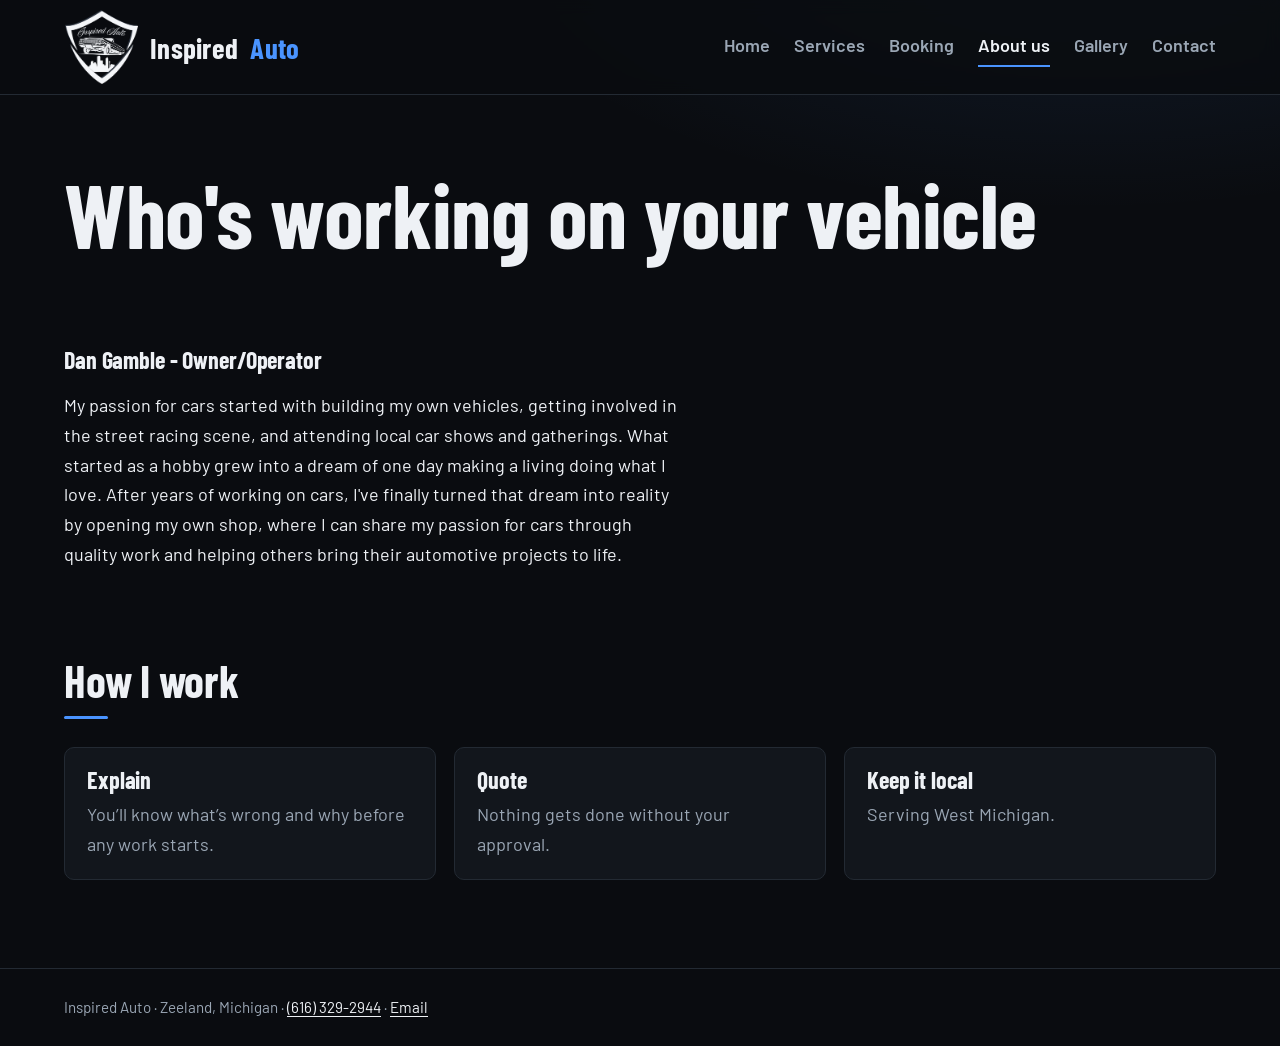
==== about.html @ 084805bb "Update heading from 'Who’s working on your car' to 'Who's working on your vehicle'" ====
<!DOCTYPE html>
<html lang="en"><head><meta charset="utf-8"><meta name="viewport" content="width=device-width,initial-scale=1"><link rel="icon" type="image/png" sizes="32x32" href="favicon-32.png">
<link rel="apple-touch-icon" href="apple-touch-icon.png">
<title>About us | Inspired Auto</title><meta name="description" content="Meet the mechanic behind Inspired Auto in Zeeland, MI.">
<link rel="preconnect" href="https://fonts.googleapis.com"><link rel="preconnect" href="https://fonts.gstatic.com" crossorigin>
<link href="https://fonts.googleapis.com/css2?family=Barlow:wght@400;600&family=Barlow+Condensed:wght@700&display=swap" rel="stylesheet">
<link rel="stylesheet" href="style.css"></head><body>
<header><div class="wrap"><a class="logo" href="index.html">Inspired <b>Auto</b></a>
<nav aria-label="Main">
<a href="index.html">Home</a>
<a href="services.html">Services</a>
<a href="booking.html">Booking</a>
<a href="about.html" aria-current="page">About us</a>
<a href="gallery.html">Gallery</a>
<a href="contact.html">Contact</a>
</nav></div></header>
<main><div class="wrap">
<h1>Who's working on your vehicle</h1>
<section><h3>Dan Gamble - Owner/Operator</h3>
<p style="max-width:62ch">My passion for cars started with building my own vehicles, getting involved in the street racing scene, and attending local car shows and gatherings. What started as a hobby grew into a dream of one day making a living doing what I love. After years of working on cars, I've finally turned that dream into reality by opening my own shop, where I can share my passion for cars through quality work and helping others bring their automotive projects to life.</p></section>
<section><h2>How I work</h2><div class="grid">
<div class="item"><h3>Explain</h3><p>You’ll know what’s wrong and why before any work starts.</p></div>
<div class="item"><h3>Quote</h3><p>Nothing gets done without your approval.</p></div>
<div class="item"><h3>Keep it local</h3><p>Serving West Michigan.</p></div></div></section>
</div></main>
<footer><div class="wrap">Inspired Auto · Zeeland, Michigan · <a href="tel:+16163292944">(616) 329-2944</a> · <a href="raiders7126@gmail.com">Email</a></div></footer>
</body></html>
---- style.css ----
/* Inspired Auto: edit colors here */
:root{--bg:#0a0c10;--card:#12161c;--card2:#171d26;--field:#0d1015;--ink:#eef1f5;--mute:#9aa6b4;--line:#232a33;--line2:#343d49;--accent:#4a94ff;--accent2:#7db0ff;--on:#0a0c10;--rgb:74,148,255;--red:#ff5c5c;color-scheme:dark}

/* Base */
*{box-sizing:border-box}
html{scroll-behavior:smooth}
body{margin:0;color:var(--ink);font:18px/1.65 Barlow,system-ui,sans-serif;background:radial-gradient(900px 420px at 85% -8%,rgba(var(--rgb),.12),transparent 70%),var(--bg);background-repeat:no-repeat}
::selection{background:var(--accent);color:var(--on)}
h1,h2,h3{font-family:"Barlow Condensed",Impact,sans-serif;line-height:1.04;margin:0 0 .5em;font-weight:700;letter-spacing:-.005em}
h1{font-size:clamp(2.8rem,7vw,6.2rem)}
h2{font-size:clamp(1.9rem,4.5vw,2.8rem)}
h3{font-size:1.5rem}
h1 em{font-style:normal;color:var(--accent)}
a{color:var(--accent);text-underline-offset:3px}
a:hover{color:var(--accent2)}
:focus-visible{outline:2px solid var(--accent);outline-offset:3px}
.wrap{max-width:1320px;margin:0 auto;padding:0 clamp(20px,5vw,64px)}
main{padding:72px 0 88px;overflow-x:clip}
section{margin-top:88px}
section>h2::after{content:"";display:block;width:44px;height:3px;border-radius:2px;background:var(--accent);margin-top:12px}
.lede{font-size:1.25rem;max-width:40ch;color:var(--mute)}
.note{color:var(--mute);font-size:.95rem}
[hidden]{display:none!important}

/* Header and footer */
header{border-bottom:1px solid var(--line);background:rgba(10,12,16,.85);backdrop-filter:blur(8px);position:sticky;top:0;z-index:5}
header .wrap{display:flex;flex-wrap:wrap;gap:6px 28px;align-items:center;justify-content:space-between;padding-top:10px;padding-bottom:10px}
.logo{display:inline-flex;align-items:center;gap:12px;font:700 1.8rem "Barlow Condensed",sans-serif;text-decoration:none;color:var(--ink);letter-spacing:.01em}
.logo::before{content:"";width:74px;height:74px;background:url("logo-sm.png") center/contain no-repeat}
.logo b{color:var(--accent)}
nav{display:flex;flex-wrap:wrap;gap:4px 24px}
nav a{color:var(--mute);text-decoration:none;font-weight:600;padding:4px 0;border-bottom:2px solid transparent;transition:color .15s,border-color .15s}
nav a:hover{color:var(--ink)}
nav a[aria-current]{color:var(--ink);border-color:var(--accent)}
footer{border-top:1px solid var(--line);padding:26px 0;color:var(--mute);font-size:.95rem}
footer a{color:var(--ink)}
footer a:hover{color:var(--accent)}

/* Buttons */
.btn{display:inline-block;background:var(--accent);color:var(--on);font-weight:700;padding:12px 26px;border:0;border-radius:6px;text-decoration:none;font-size:1rem;cursor:pointer;transition:background .15s,transform .15s}
.btn:hover{background:var(--accent2);color:var(--on);transform:translateY(-1px)}
.btn:disabled{opacity:.6;cursor:default;transform:none}
.btn.alt{background:none;color:var(--ink);box-shadow:inset 0 0 0 1px var(--line2);margin-left:8px}
.btn.alt:hover{box-shadow:inset 0 0 0 1px var(--accent);color:var(--ink);background:none}

/* Home: hero */
.hero{display:grid;grid-template-columns:1fr;justify-items:center;gap:28px;text-align:center;position:relative;isolation:isolate}
.hero>div{width:100%}
.hero h1{max-width:none}
.hero .lede{margin-inline:auto;max-width:52ch}
.hero::before{content:"";position:absolute;inset:-72px -64px;z-index:-1;opacity:.22;background:linear-gradient(var(--line) 1px,transparent 1px) 0 0/48px 48px,linear-gradient(90deg,var(--line) 1px,transparent 1px) 0 0/48px 48px;-webkit-mask-image:radial-gradient(ellipse at 50% 35%,#000,transparent 70%);mask-image:radial-gradient(ellipse at 50% 35%,#000,transparent 70%)}
.eyebrow{display:inline-flex;align-items:center;gap:8px;border:1px solid var(--line2);border-radius:99px;padding:4px 14px;font-size:.95rem;color:var(--mute);margin-bottom:18px}
.eyebrow::before{content:"";width:7px;height:7px;border-radius:50%;background:var(--accent)}
.hero-logo{display:block;width:100%;max-width:340px;height:auto}
.ro{background:var(--card);border:1px solid var(--line);border-top:3px solid var(--accent);border-radius:10px;padding:24px 28px;box-shadow:0 24px 40px -24px rgba(0,0,0,.7)}
.ro h3{border-bottom:1px solid var(--line);padding-bottom:8px}
.ro dl{margin:0;display:grid;grid-template-columns:auto 1fr;gap:8px 18px}
.ro dt{color:var(--mute)}
.ro dd{margin:0;font-weight:600}

/* Cards, steps, call to action */
.grid{display:grid;gap:18px;grid-template-columns:repeat(auto-fit,minmax(260px,1fr));margin-top:28px}
.item{background:var(--card);border:1px solid var(--line);border-radius:10px;padding:20px 22px;transition:border-color .15s}
.item:hover{border-color:var(--accent)}
.item h3{margin-bottom:.3em}
.item p{margin:0;color:var(--mute)}
a.item{display:block;text-decoration:none;color:inherit}
a.item h3::after{content:" →";color:var(--accent)}
.steps{counter-reset:s}
.steps .item::before{counter-increment:s;content:"0" counter(s);display:block;font:700 1.9rem "Barlow Condensed",sans-serif;color:var(--accent);margin-bottom:4px}
.cta{display:flex;flex-wrap:wrap;gap:20px 32px;align-items:center;justify-content:space-between;padding:36px 40px;border:1px solid var(--line);border-radius:12px;background:linear-gradient(135deg,var(--card),var(--card2))}
.cta h2{margin:0;max-width:20ch}

/* Forms */
form{display:grid;gap:16px;max-width:560px}
label{font-weight:600;display:grid;gap:5px}
input,select,textarea{font:inherit;padding:11px 12px;border:1px solid var(--line2);background:var(--field);color:var(--ink);border-radius:6px;transition:border-color .15s}
input:focus,select:focus,textarea:focus{border-color:var(--accent);outline:none;box-shadow:0 0 0 3px rgba(var(--rgb),.3)}
input::placeholder{color:#6d7681}
.row{display:grid;gap:14px;grid-template-columns:1fr 1.3fr 1.5fr}
label.err{color:var(--red)}
.err input,.err select,.err textarea{border-color:var(--red);box-shadow:0 0 0 1px var(--red);background:color-mix(in srgb,var(--red) 8%,var(--field))}
.msg{font-weight:400;font-size:.9rem}
.err-note{color:var(--red);font-weight:600}

/* Scroll fade-in (only active when the page adds the "js" class) */
.js .rv{opacity:0;transform:translateY(14px);transition:opacity .6s ease,transform .6s ease}
.js .rv.in{opacity:1;transform:none}

/* Responsive */
@media(min-width:900px){
form{max-width:900px;grid-template-columns:1fr 1fr}
form>*{grid-column:1/-1}
form>label:nth-of-type(-n+2){grid-column:auto}
}
@media(min-width:1500px){body{font-size:19px}}
@media(max-width:760px){main{padding:48px 0 64px}section{margin-top:64px}}
@media(max-width:560px){.row{grid-template-columns:1fr}}
@media(prefers-reduced-motion:reduce){html{scroll-behavior:auto}*{transition:none!important}.js .rv{opacity:1;transform:none}}

@media(max-width:560px){
.logo{font-size:1.5rem;gap:10px}
.logo::before{width:36px;height:43px}
header .wrap{gap:4px 16px}
nav{width:100%;justify-content:space-between;gap:2px 6px}
nav a{font-size:.8rem}
.hero{gap:22px}
.hero-logo{max-width:150px}
.cta{padding:28px 24px}
}
@media(max-width:380px){nav a{font-size:.74rem}.logo{font-size:1.35rem}}
/* Gallery */
.gallery{display:grid;gap:14px;grid-template-columns:repeat(auto-fill,minmax(280px,1fr));margin-top:32px}
.gallery button{display:block;padding:0;aspect-ratio:4/3;overflow:hidden;border:1px solid var(--line);border-radius:10px;background:var(--card);cursor:zoom-in;transition:border-color .15s}
.gallery button:hover{border-color:var(--accent)}
.gallery img{display:block;width:100%;height:100%;object-fit:cover;transition:transform .4s ease}
.gallery button:hover img{transform:scale(1.04)}
.lb{border:0;padding:0;background:none;color:var(--ink);max-width:96vw;max-height:96vh;overflow:visible}
.lb::backdrop{background:rgba(5,6,8,.93)}
.lb img{display:block;max-width:92vw;max-height:78vh;margin:0 auto;border-radius:8px}
.lb-c{margin:12px 0 0;text-align:center;color:var(--mute);font-size:.95rem}
.lb button{position:fixed;width:44px;height:44px;border:1px solid var(--line2);border-radius:50%;background:rgba(18,22,28,.9);color:var(--ink);font-size:1.7rem;line-height:1;cursor:pointer}
.lb button:hover{border-color:var(--accent);color:var(--accent)}
.lb-x{top:16px;right:16px}
.lb-p{left:14px;top:50%;margin-top:-22px}
.lb-n{right:14px;top:50%;margin-top:-22px}
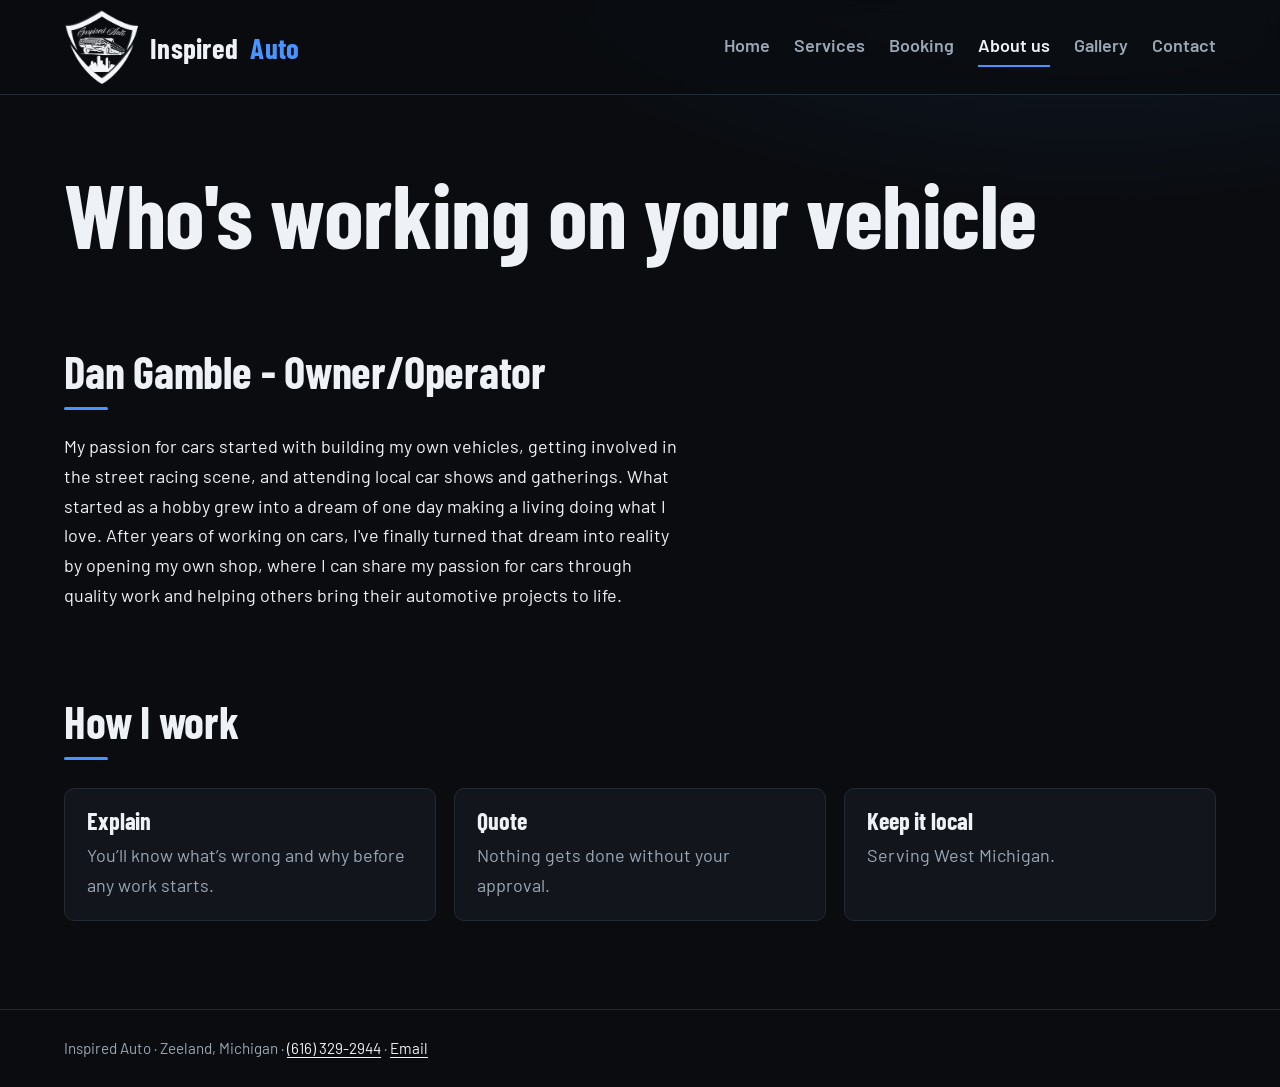
==== commit e5181be3: "Change section heading from h3 to h2 for owner/operator" ====
--- a/about.html
+++ b/about.html
@@ -16,7 +16,7 @@
 </nav></div></header>
 <main><div class="wrap">
 <h1>Who's working on your vehicle</h1>
-<section><h3>Dan Gamble - Owner/Operator</h3>
+<section><h2>Dan Gamble - Owner/Operator</h2>
 <p style="max-width:62ch">My passion for cars started with building my own vehicles, getting involved in the street racing scene, and attending local car shows and gatherings. What started as a hobby grew into a dream of one day making a living doing what I love. After years of working on cars, I've finally turned that dream into reality by opening my own shop, where I can share my passion for cars through quality work and helping others bring their automotive projects to life.</p></section>
 <section><h2>How I work</h2><div class="grid">
 <div class="item"><h3>Explain</h3><p>You’ll know what’s wrong and why before any work starts.</p></div>
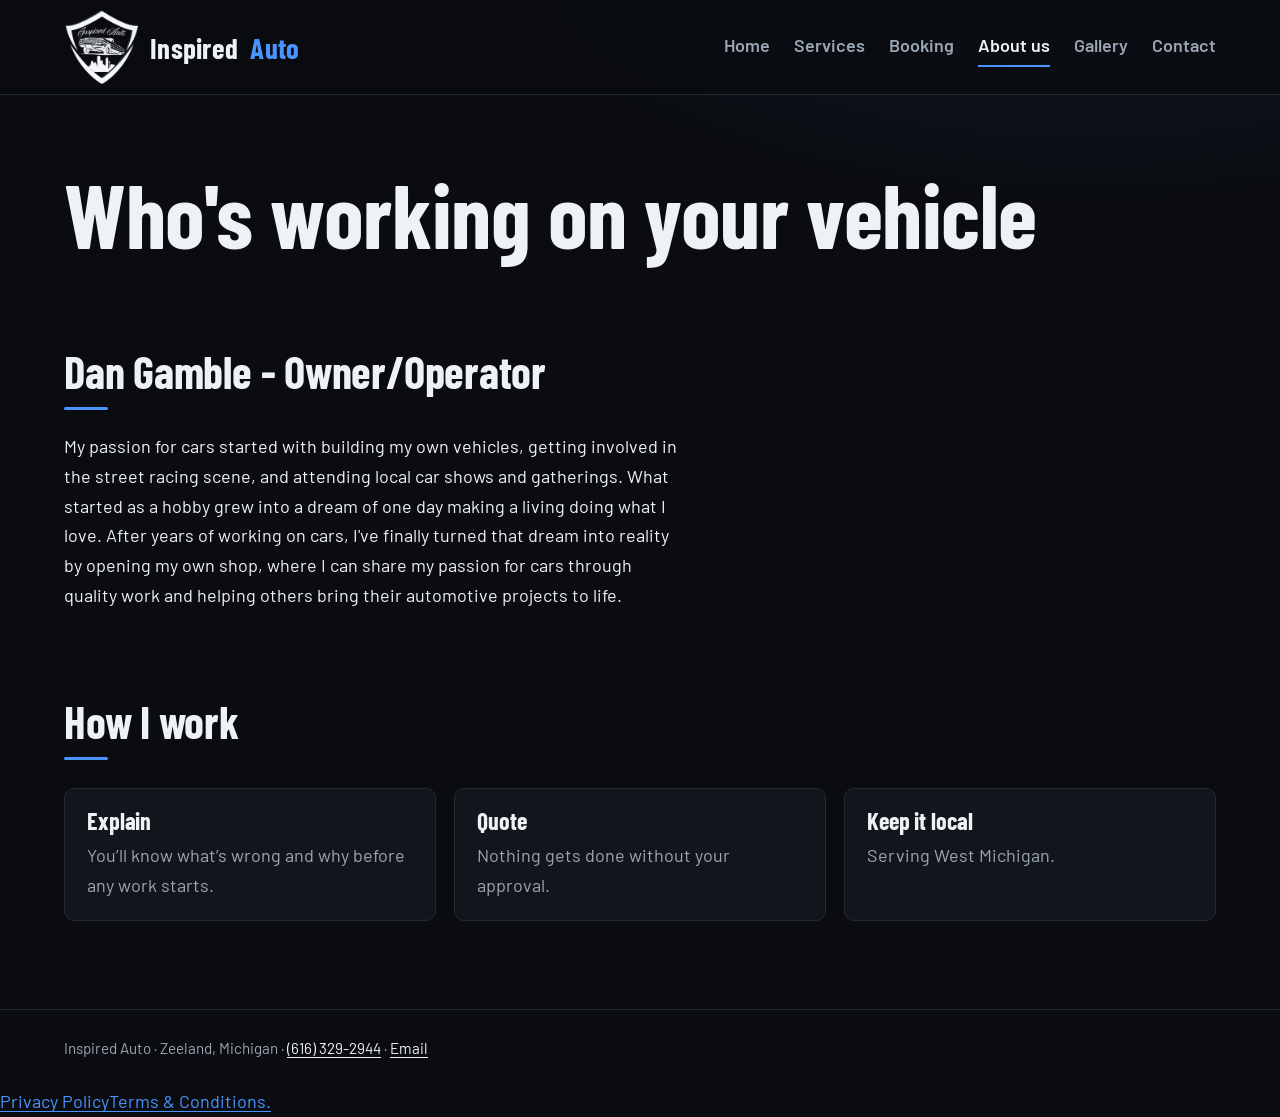
==== commit 89ba7bb1: "Fix email link in footer Updated email link to use 'mailto' protocol." ====
--- a/about.html
+++ b/about.html
@@ -23,5 +23,5 @@
 <div class="item"><h3>Quote</h3><p>Nothing gets done without your approval.</p></div>
 <div class="item"><h3>Keep it local</h3><p>Serving West Michigan.</p></div></div></section>
 </div></main>
-<footer><div class="wrap">Inspired Auto · Zeeland, Michigan · <a href="tel:+16163292944">(616) 329-2944</a> · <a href="raiders7126@gmail.com">Email</a></div></footer>
+<footer><div class="wrap">Inspired Auto · Zeeland, Michigan · <a href="tel:+16163292944">(616) 329-2944</a> · <a href="mailto:raiders7126@gmail.com">Email</a></div></footer><div class="footer-legal"><a href="privacy-policy.html">Privacy Policy</a><a href="terms.html">Terms &amp; Conditions.</a>
 </body></html>
--- a/style.css
+++ b/style.css
@@ -97,7 +97,6 @@
 @media(max-width:760px){main{padding:48px 0 64px}section{margin-top:64px}}
 @media(max-width:560px){.row{grid-template-columns:1fr}}
 @media(prefers-reduced-motion:reduce){html{scroll-behavior:auto}*{transition:none!important}.js .rv{opacity:1;transform:none}}
-
 @media(max-width:560px){
 .logo{font-size:1.5rem;gap:10px}
 .logo::before{width:36px;height:43px}
@@ -124,3 +123,13 @@
 .lb-x{top:16px;right:16px}
 .lb-p{left:14px;top:50%;margin-top:-22px}
 .lb-n{right:14px;top:50%;margin-top:-22px}
+/*Privacy-policy */
+/* Legal Pages */
+.legal-page {max-width: 1000px;margin: 0 auto;padding: 0 24px;}
+.legal-header {text-align: center;margin-bottom: 40px;}
+.legal-header p {color: var(--mute);}
+.legal-content {max-width: 800px;margin: 0 auto;}
+.legal-content h2 {margin-top: 36px;}
+.legal-content p,.legal-content li {color: var(--mute);}
+.legal-content ul {padding-left: 28px;}
+@media(max-width:560px) {.legal-page {padding: 0 20px;}}
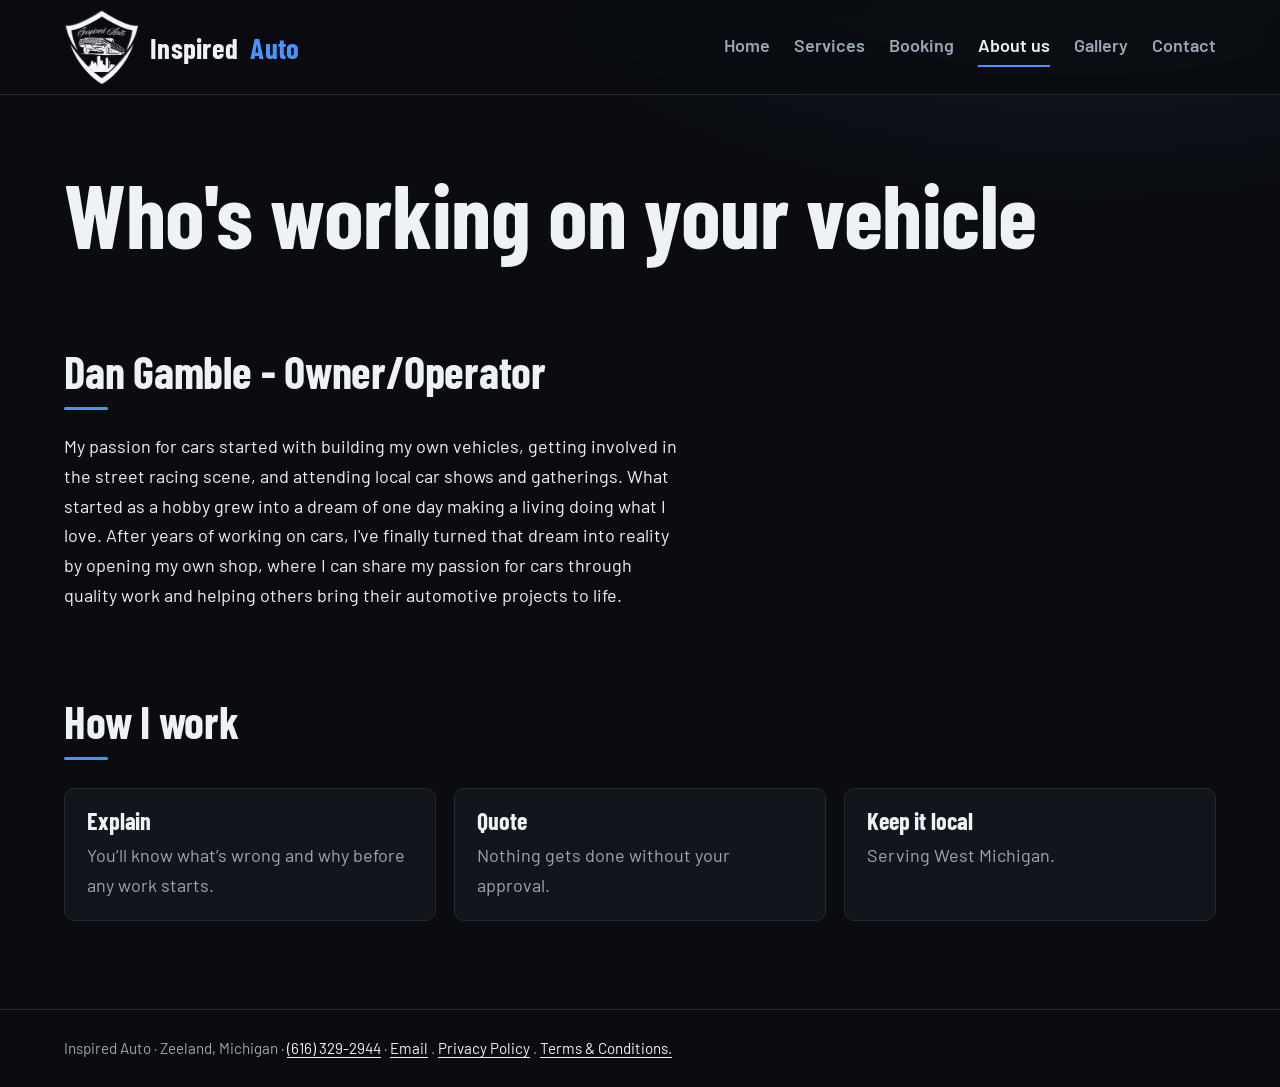
==== commit 7c4057ae: "Refactor footer section in about.html Updated footer to include Privacy Policy and Terms & Condition" ====
--- a/about.html
+++ b/about.html
@@ -23,5 +23,5 @@
 <div class="item"><h3>Quote</h3><p>Nothing gets done without your approval.</p></div>
 <div class="item"><h3>Keep it local</h3><p>Serving West Michigan.</p></div></div></section>
 </div></main>
-<footer><div class="wrap">Inspired Auto · Zeeland, Michigan · <a href="tel:+16163292944">(616) 329-2944</a> · <a href="mailto:raiders7126@gmail.com">Email</a></div></footer><div class="footer-legal"><a href="privacy-policy.html">Privacy Policy</a><a href="terms.html">Terms &amp; Conditions.</a>
+<footer><div class="wrap">Inspired Auto · Zeeland, Michigan · <a href="tel:+16163292944">(616) 329-2944</a> · <a href="mailto:raiders7126@gmail.com">Email</a> . <a href="privacy-policy.html">Privacy Policy</a> . <a href="terms.html">Terms &amp; Conditions.</a>
 </body></html>
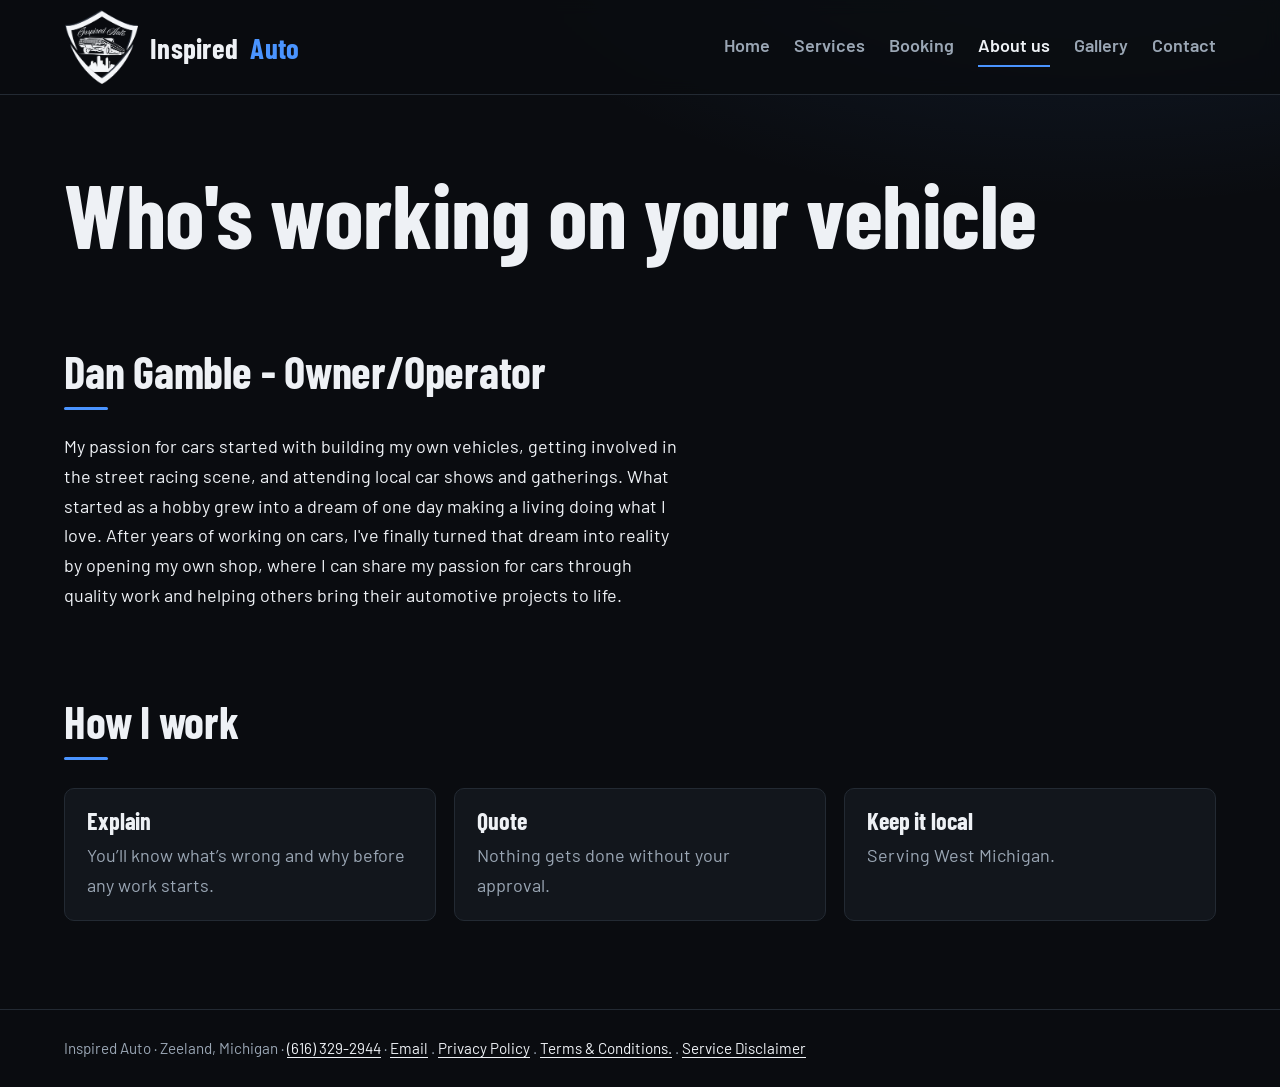
==== commit 8975ba17: "Update footer to include Service Disclaimer link Added a link to the Service Disclaimer in the foote" ====
--- a/about.html
+++ b/about.html
@@ -23,5 +23,5 @@
 <div class="item"><h3>Quote</h3><p>Nothing gets done without your approval.</p></div>
 <div class="item"><h3>Keep it local</h3><p>Serving West Michigan.</p></div></div></section>
 </div></main>
-<footer><div class="wrap">Inspired Auto · Zeeland, Michigan · <a href="tel:+16163292944">(616) 329-2944</a> · <a href="mailto:raiders7126@gmail.com">Email</a> . <a href="privacy-policy.html">Privacy Policy</a> . <a href="terms.html">Terms &amp; Conditions.</a>
+<footer><div class="wrap">Inspired Auto · Zeeland, Michigan · <a href="tel:+16163292944">(616) 329-2944</a> · <a href="mailto:raiders7126@gmail.com">Email</a> . <a href="privacy-policy.html">Privacy Policy</a> . <a href="terms.html">Terms &amp; Conditions.</a> .  <a href="service-disclaimer.html">Service Disclaimer</a>
 </body></html>
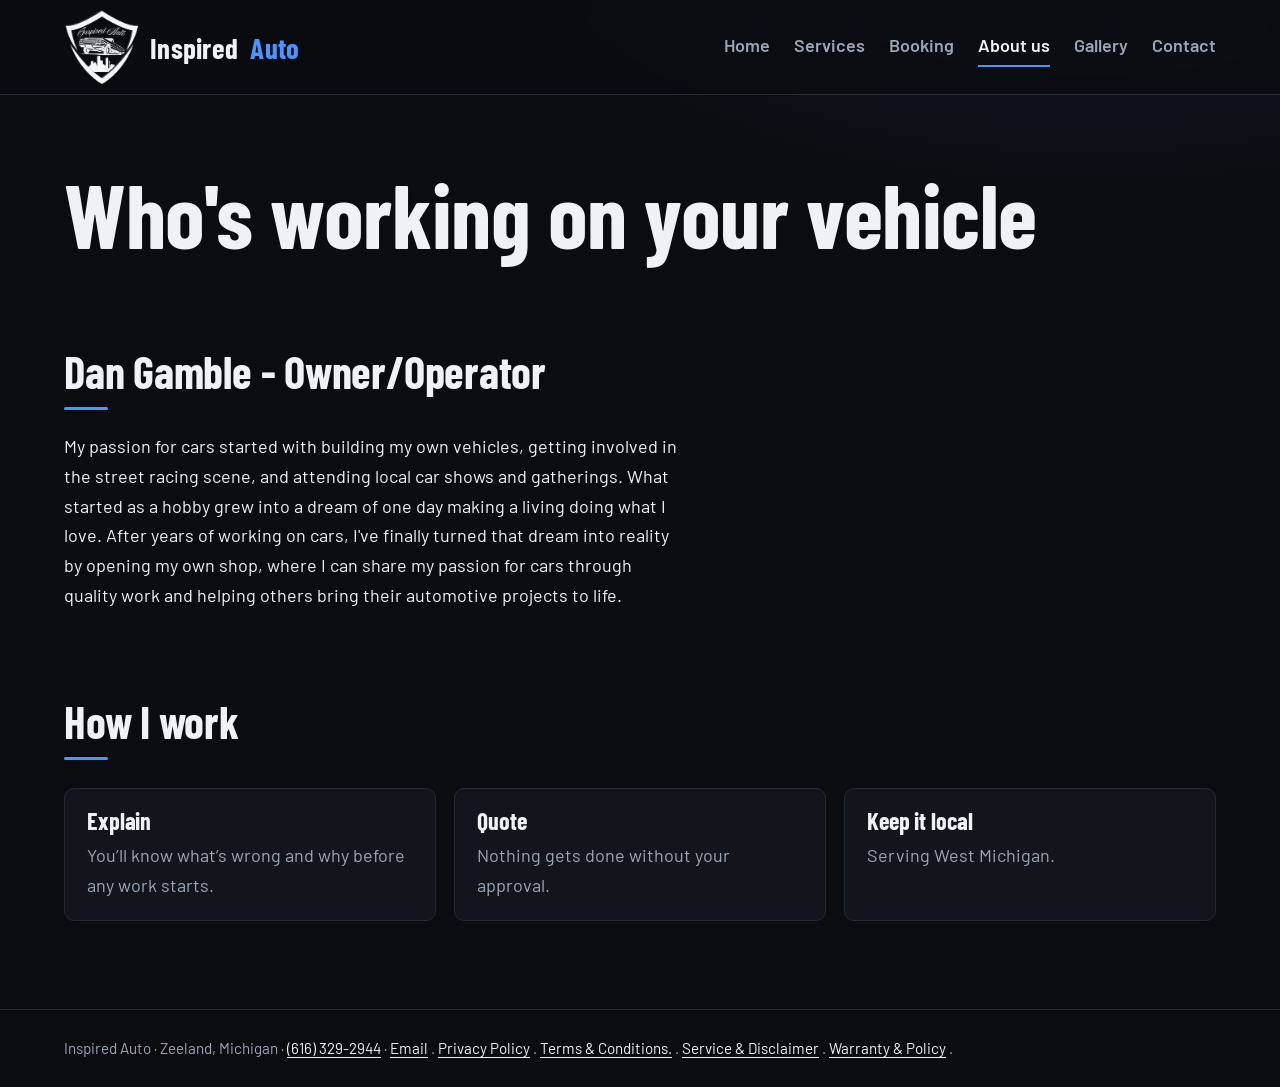
==== commit 54a1f79d: "Modify footer with additional links and formatting Updated footer to include warranty policy link an" ====
--- a/about.html
+++ b/about.html
@@ -23,5 +23,12 @@
 <div class="item"><h3>Quote</h3><p>Nothing gets done without your approval.</p></div>
 <div class="item"><h3>Keep it local</h3><p>Serving West Michigan.</p></div></div></section>
 </div></main>
-<footer><div class="wrap">Inspired Auto · Zeeland, Michigan · <a href="tel:+16163292944">(616) 329-2944</a> · <a href="mailto:raiders7126@gmail.com">Email</a> . <a href="privacy-policy.html">Privacy Policy</a> . <a href="terms.html">Terms &amp; Conditions.</a> .  <a href="service-disclaimer.html">Service Disclaimer</a>
+<footer><div class="wrap">Inspired Auto · Zeeland, Michigan ·
+  <a href="tel:+16163292944">(616) 329-2944</a> ·
+  <a href="mailto:raiders7126@gmail.com">Email</a> .
+  <a href="privacy-policy.html">Privacy Policy</a> .
+  <a href="terms.html">Terms &amp; Conditions.</a> .
+  <a href="service-disclaimer.html">Service &amp; Disclaimer</a> .
+  <a href="warranty-policy.html">Warranty &amp; Policy</a> . 
+</div>
 </body></html>
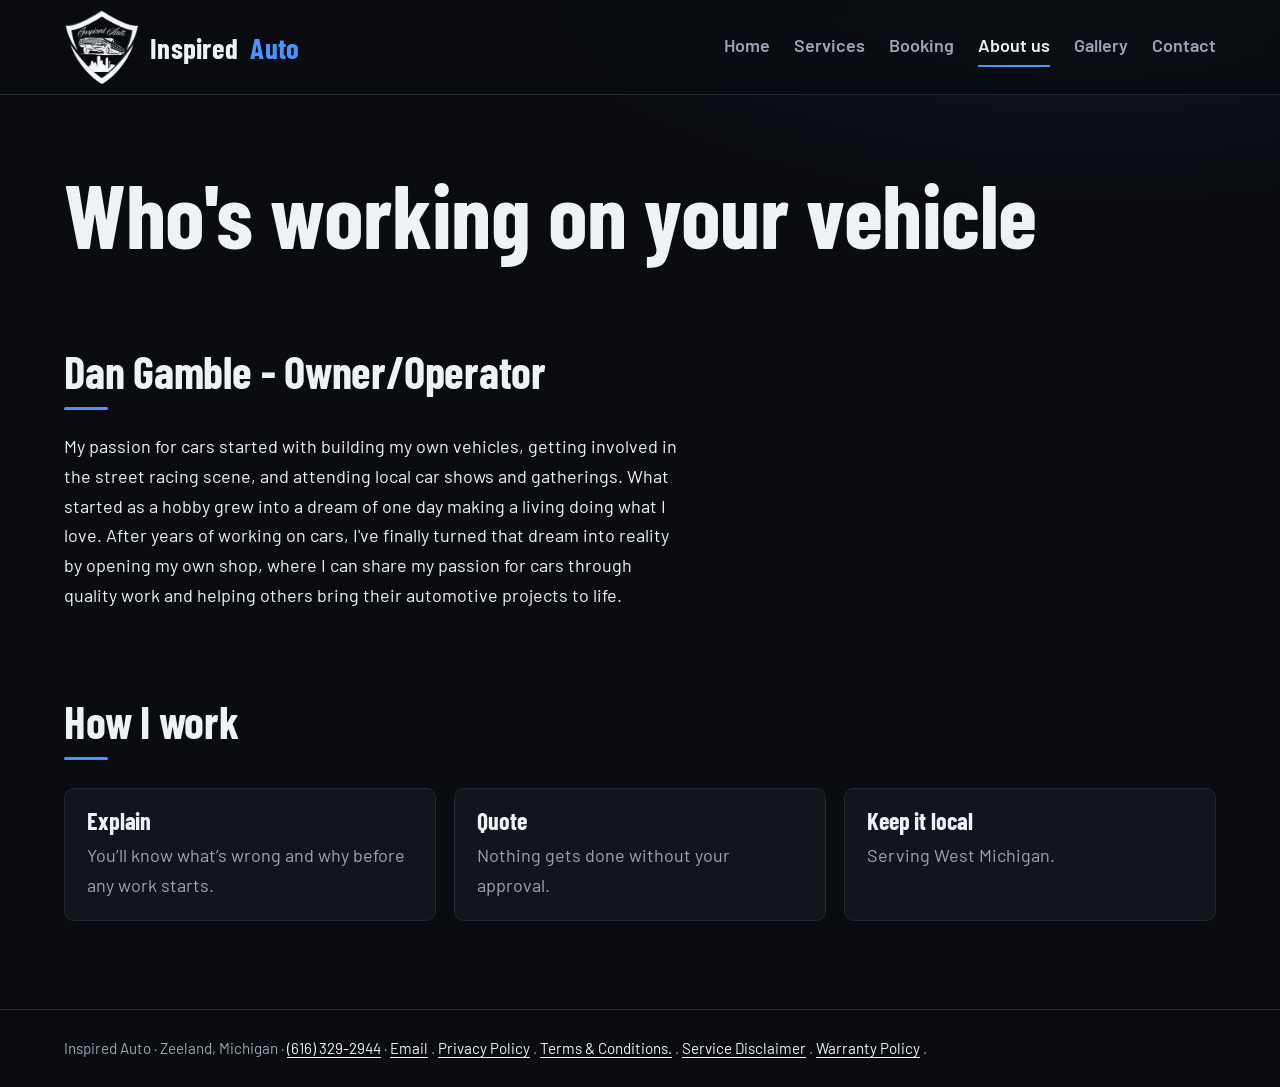
==== commit 9b130fe8: "Fix formatting of service and warranty links" ====
--- a/about.html
+++ b/about.html
@@ -28,7 +28,7 @@
   <a href="mailto:raiders7126@gmail.com">Email</a> .
   <a href="privacy-policy.html">Privacy Policy</a> .
   <a href="terms.html">Terms &amp; Conditions.</a> .
-  <a href="service-disclaimer.html">Service &amp; Disclaimer</a> .
-  <a href="warranty-policy.html">Warranty &amp; Policy</a> . 
+  <a href="service-disclaimer.html">Service Disclaimer</a> .
+  <a href="warranty-policy.html">Warranty Policy</a> . 
 </div>
 </body></html>
